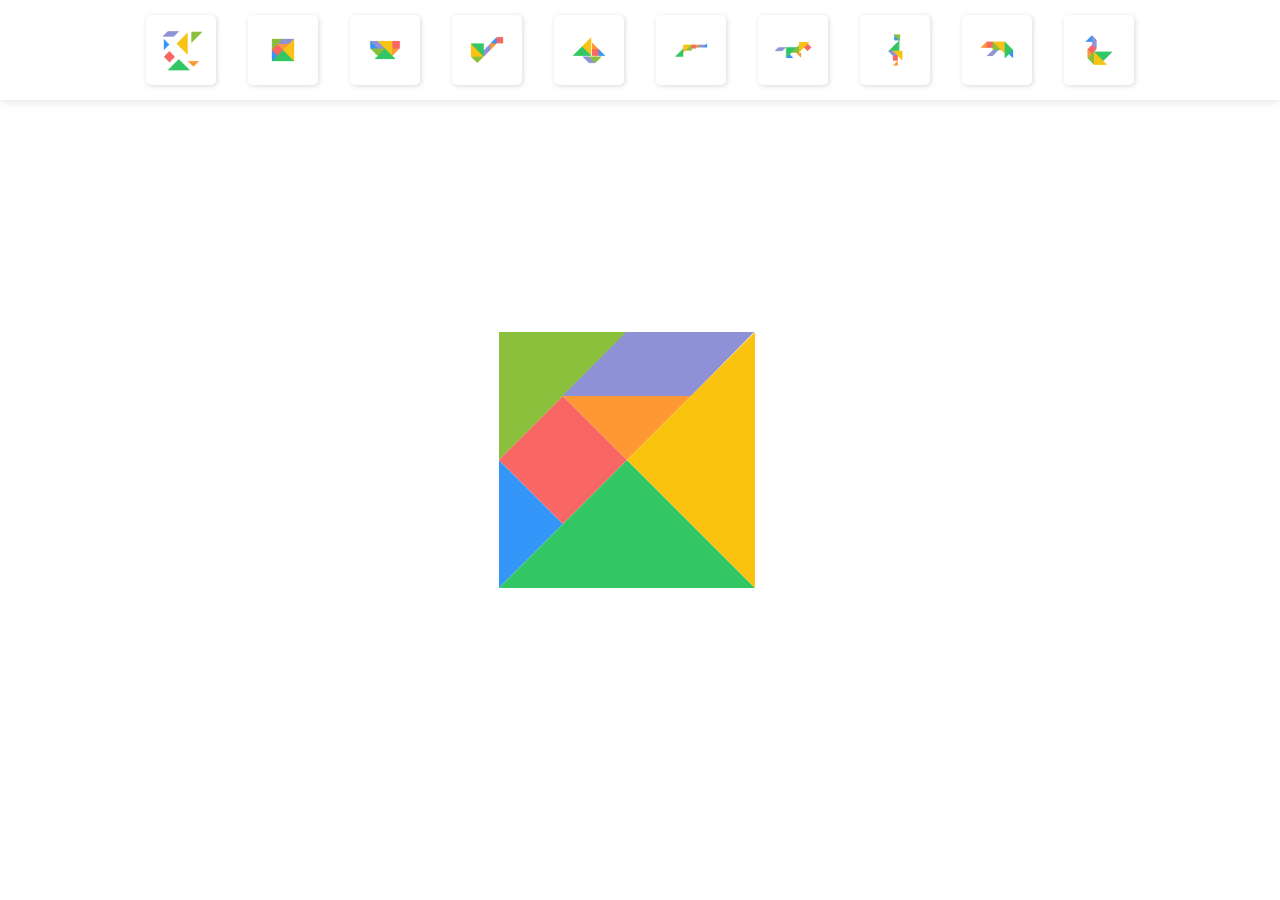
==== index.html @ 4eb5c5b6 "buttons design" ====
<!DOCTYPE html>
<html lang="fr">

<head>
    <meta charset="UTF-8">
    <meta name="viewport" content="width=device-width, initial-scale=1.0">
    <meta http-equiv="X-UA-Compatible" content="IE=edge">
    <title>Tangram</title>
    <link href="Stylesheets/index.css" rel="stylesheet" type="text/css">
    <link id="change-style" href="Stylesheets/origin-square.css" rel="stylesheet" type="text/css">
</head>

<body>
    <header>
        <div class="button_burger">
            <span></span>
        </div>
        <div class="nav">
            <button onclick="swap('Stylesheets/index.css')"> <img class="img-btn" src="images/index@2x.png" alt=""> </button>
            <button onclick="swap('Stylesheets/origin-square.css')"><img class="img-btn" src="images/square.png" alt=""> </button>
            <button onclick="swap('Stylesheets/bol.css')"> <img class="img-btn" src="images/bol.png" alt=""> </button>
            <button onclick="swap('Stylesheets/pipe.css')"><img class="img-btn" src="images/pipe.png" alt=""> </button>
            <button onclick="swap('Stylesheets/voilier.css')"> <img class="img-btn" src="images/voilier.png" alt=""> </button>
            <button onclick="swap('Stylesheets/pistolet.css')"><img class="img-btn" src="images/pistolet.png" alt=""> </button>
            <button onclick="swap('Stylesheets/lion.css')"><img class="img-btn" src="images/lion.png" alt=""> </button>
            <button onclick="swap('Stylesheets/bonhomme.css')"><img class="img-btn" src="images/bonhomme.png" alt=""> </button>
            <button onclick="swap('Stylesheets/ours.css')"><img class="img-btn" src="images/ours.png" alt=""> </button>
            <button onclick="swap('Stylesheets/canard.css')"><img class="img-btn" src="images/canard.png" alt=""> </button>
        </div>

    </header>
    <div id="block-page">
        <div id="main">
            <div id="greenSmallTriangle" class="figure greenSmallTriangle"></div>
            <div id="blue-Triangle" class="figure blue-Triangle"></div>
            <div id="red-Square" class="figure red-Square"></div>
            <div id="orange-Triangle" class="figure orange-Triangle"></div>
            <div id="blue-Parallelogram" class="figure blue-Parallelogram"></div>
            <div id="bigGreen-Triangle" class="figure bigGreen-Triangle"></div>
            <div id="bigYellow-Triangle" class="figure bigYellow-Triangle"></div>
        </div>
    </div>
    <script src="script/script.js"></script>
</body>

</html>
---- Stylesheets/index.css ----
* {
    box-sizing: border-box;
}

html {
    height: 100vh;
}

body {
  margin: 0;
}

/*button burger creation middle bar*/

.button_burger {
    width: 35px;
    height: 22px;
    position: absolute;
    top: 1em;
    left: 1em;
    z-index: 3;
}

.button_burger.active {
    position: absolute;
    top: 1em;
    left: 50%;
}

.button_burger span {
    width: 70%;
    height: 4px;
    background-color: black;
    display: block;
    position: absolute;
    top: 70%;
    transform: translateY(-50%);
    transition: background-color 0.5s ease-in-out;
}

/*top / bottom burger bar icon*/

.button_burger span::before,
.button_burger span::after {
    content: '';
    position: absolute;
    width: 100%;
    height: 4px;
    background-color: #01113d;
    transition: transform 0.5s ease-in-out;
    border-radius: 5px;
}
.button_burger span::before {
    transform: translateY(-10px);   
}
.button_burger span::after {
    transform: translateY(10px);   
}

/*button animation*/

.button_burger.active span::before {
    transform: translateY(0px) rotateZ(45deg);
    background-color: #01113d;
    border-radius: 5px;
}

.button_burger.active span::after {
    transform: translateY(0px) rotateZ(-45deg);
    background-color: #01113d;
    border-radius: 5px;
}

.button_burger.active span {
    background-color: transparent;
}


/*menu inside burger*/

.nav {
    position: absolute;  
    display: flex;
    flex-direction: row;
    flex-wrap: wrap;
    justify-content: center;
    padding: 4em 1em 0;
    column-gap: 2em;       
    height: 100vh;
    width: 57%;
    top: 0;
    left: 0;
    background: #ffffff8e;
    box-shadow: 0px 0px 10px #aaaaaa71;
    z-index: 1;
    visibility: hidden;
}

.visible {
    visibility: visible;
}

button {
    display: flex;
    align-items: center;
    justify-content: center;
    width: 33%;
    height: 75px;      
    padding: 10px; 
    background-color: #ffffff;
    border: none;   
    box-shadow: 1px 1px 5px #aaaaaa71;
    border-radius: 5px;
}

.img-btn {
    width: 100%;
}


/* end menu */

#block-page {
    width: 98vw;
    /*height: 100vh;*/
    display: flex;
    justify-content: center;
    align-items: center;
    flex-direction: column;
}
#main {
    width: 80vw;
    height: 80vh;
    display: flex;
    justify-content: center;
    align-items: center;
}
.figure {
    position: absolute;
}
#greenSmallTriangle {
    width: 10em;
    height: 10em;
    clip-path: polygon(0% 0%, 100% 0%, 0% 100%);
    background-color: #8bc03d;
}

#blue-Triangle {
    width: 5em;
    height: 10em;
    clip-path: polygon(0% 0%, 100% 50%, 0% 100%);
    background-color: #3396f8;
}

#red-Square {
    width: 10em;
    height: 10em;
    clip-path: polygon(50% 0%, 100% 50%, 50% 100%, 0% 50%);
    background-color: #f96764;
}

#orange-Triangle {
    width: 10em;
    height: 5em;
    clip-path: polygon(0% 0%, 100% 0%, 50% 100%);
    background-color: #fe9832;
}

#blue-Parallelogram {
    width: 17.5em;
    height: 5rem;
    clip-path: polygon(28.5% 0%, 85.6% 0%, 57.5% 100%, 0% 100%);
    background-color: #8f91d7;
}

#bigGreen-Triangle {
    width: 20em;
    height: 10em;
    clip-path: polygon(50% 0%, 100% 100%, 0% 100%);
    background-color: #33c763;
}

#bigYellow-Triangle {
    width: 10em;
    height: 20em;
    clip-path: polygon(0% 50%, 100% 0%, 100% 100%);
    background-color: #f9c30f;
}


/* change menu form */

@media screen and (min-width: 992px) {
    .nav {
        display: flex;
        align-items: center;
        width: 100%;
        height: 100px;
        padding: 0;
        visibility: visible;
        opacity: 1;
        position: inherit;
        top: 0;
    }
    .button_burger {
        display: none;
    }

    button {
        width: 70px;
        height: 70px;
    }    
}


/* responsive */

@media screen and (min-width: 900px) {
    #main {
        transform: scale(80%);
    }
}

@media screen and (max-width: 900px) {
    #main {
        transform: scale(70%);
    }
}

@media screen and (max-width: 800px) {
    #main {
        transform: scale(50%);
    }
}

@media screen and (max-width: 600px) {
    #main {
        transform: scale(45%);
    }
}

@media screen and (max-width: 425px) {
    #main {
        transform: scale(35%);
    }
}
---- Stylesheets/origin-square.css ----
.bigYellow-Triangle{
    transform: translateX(5rem) translateY(0rem) rotate(360deg);
    transition: transform 1s cubic-bezier(.45, -1.12, .35,1.78);
}
.bigGreen-Triangle{
    transform: translateX(0rem) translateY(5rem) rotate(360deg);
    transition: transform 1s cubic-bezier(.45, -1.12, .35,1.78);
}

.blue-Triangle{
    transform: translateX(-7.5rem) translateY(5rem) rotate(360deg);
    transition: transform 1s cubic-bezier(.45, -1.12, .35,1.78);
}

.red-Square{
    transform: translate(-5rem,0rem);
    transition: transform 1s cubic-bezier(.45, -1.12, .35,1.78);
}

.blue-Parallelogram{
    transform: translateX(3.7rem) translateY(-7.5rem) rotate(360deg);
    transition: transform 1s cubic-bezier(.45, -1.12, .35,1.78);
    
}
.orange-Triangle {
    transform: translateX(0rem) translateY(-2.5rem) rotate(360deg);
    transition: transform 1s cubic-bezier(.45, -1.12, .35,1.78);
}
.greenSmallTriangle {
    transform: translateX(-5rem) translateY(-5rem) rotate(360deg);
    transition: transform 1s cubic-bezier(.45, -1.12, .35,1.78);
}
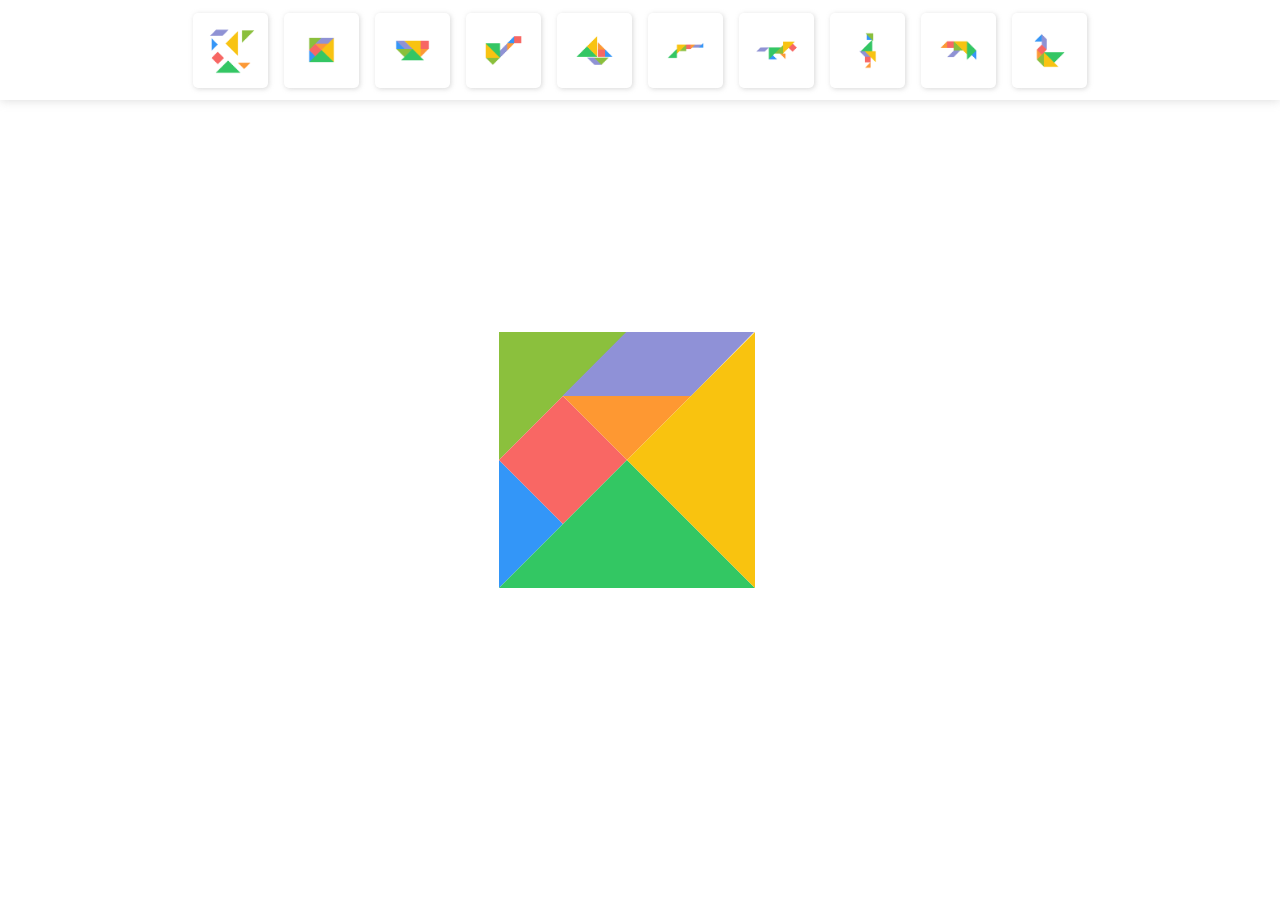
==== commit bb88af21: "maj 23-8 viewport" ====
--- a/index.html
+++ b/index.html
@@ -3,7 +3,7 @@
 
 <head>
     <meta charset="UTF-8">
-    <meta name="viewport" content="width=device-width, initial-scale=1.0">
+    <meta name="viewport" content="width=device-width, initial-scale=1.0, maximum-scale=1.0">
     <meta http-equiv="X-UA-Compatible" content="IE=edge">
     <title>Tangram</title>
     <link href="Stylesheets/index.css" rel="stylesheet" type="text/css">
@@ -16,7 +16,7 @@
             <span></span>
         </div>
         <div class="nav">
-            <button onclick="swap('Stylesheets/index.css')"> <img class="img-btn" src="images/index@2x.png" alt=""> </button>
+            <button onclick="swap('Stylesheets/position0.css')"> <img class="img-btn" src="images/position0.png" alt=""> </button>
             <button onclick="swap('Stylesheets/origin-square.css')"><img class="img-btn" src="images/square.png" alt=""> </button>
             <button onclick="swap('Stylesheets/bol.css')"> <img class="img-btn" src="images/bol.png" alt=""> </button>
             <button onclick="swap('Stylesheets/pipe.css')"><img class="img-btn" src="images/pipe.png" alt=""> </button>
@@ -27,7 +27,6 @@
             <button onclick="swap('Stylesheets/ours.css')"><img class="img-btn" src="images/ours.png" alt=""> </button>
             <button onclick="swap('Stylesheets/canard.css')"><img class="img-btn" src="images/canard.png" alt=""> </button>
         </div>
-
     </header>
     <div id="block-page">
         <div id="main">
--- a/Stylesheets/index.css
+++ b/Stylesheets/index.css
@@ -7,7 +7,7 @@
 }
 
 body {
-  margin: 0;
+    margin: 0;
 }
 
 /*button burger creation middle bar*/
@@ -24,7 +24,8 @@
 .button_burger.active {
     position: absolute;
     top: 1em;
-    left: 50%;
+    left: inherit;
+    right: 1em;
 }
 
 .button_burger span {
@@ -84,8 +85,9 @@
     flex-direction: row;
     flex-wrap: wrap;
     justify-content: center;
-    padding: 4em 1em 0;
-    column-gap: 2em;       
+    align-content: center;
+    gap: 1em; 
+    padding: 1em;          
     height: 100vh;
     width: 57%;
     top: 0;
@@ -115,14 +117,13 @@
 
 .img-btn {
     width: 100%;
-}
-
+    max-width: 60px;
+}
 
 /* end menu */
 
 #block-page {
     width: 98vw;
-    /*height: 100vh;*/
     display: flex;
     justify-content: center;
     align-items: center;
@@ -207,8 +208,8 @@
     }
 
     button {
-        width: 70px;
-        height: 70px;
+        width: 75px;
+        height: 75px;
     }    
 }
 
